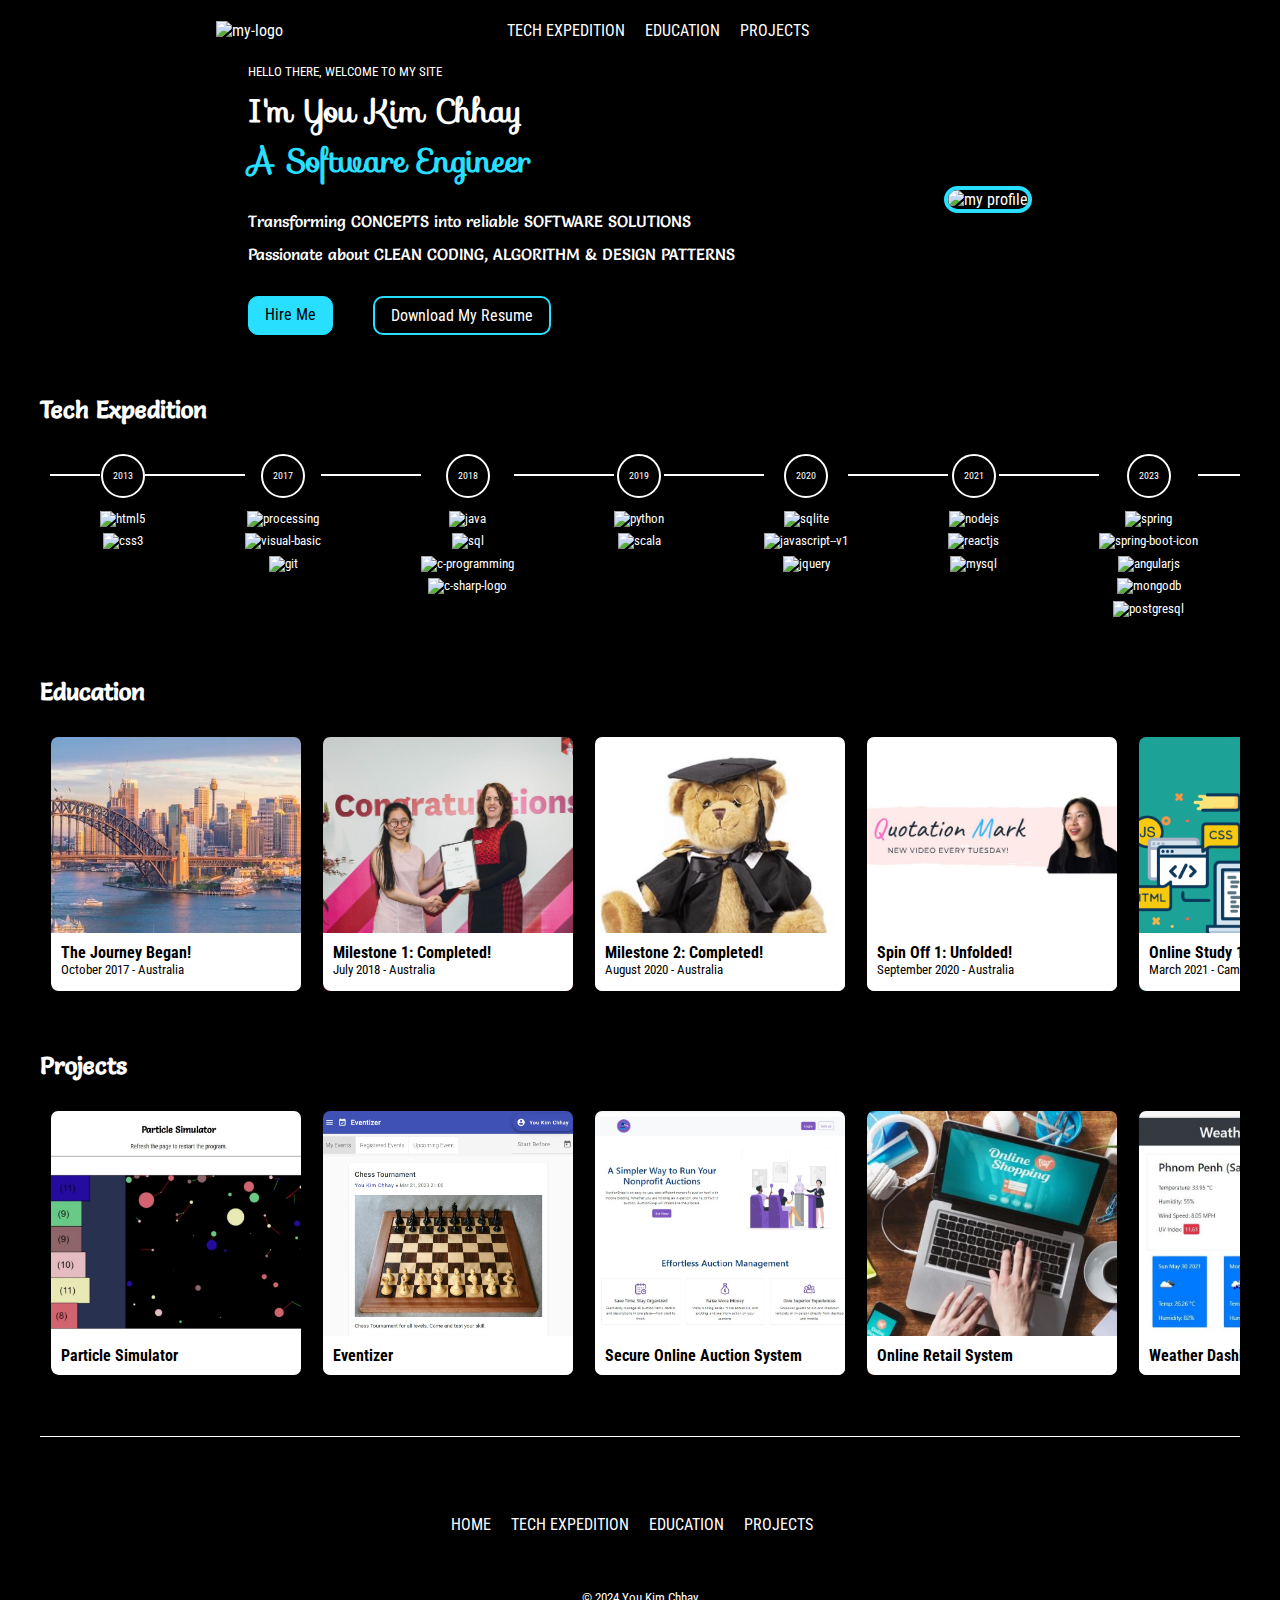
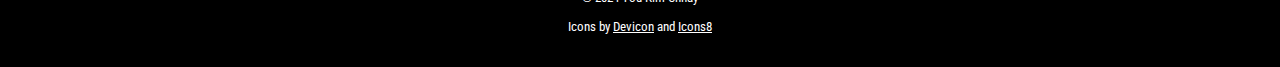
==== portfolio/index.html @ a9632bed "Update the website" ====
<!DOCTYPE html>
<html lang="en">

<head>
    <meta charset="UTF-8">
    <meta name="viewport" content="width=device-width, initial-scale=1.0">
    <title>You Kim Chhay</title>

    <link rel="icon" type="image/x-icon" href="./assets/images/favicon/favicon.ico">
    <link rel="stylesheet" href="https://fonts.googleapis.com/css?family=Sofia|Salsa|Roboto+Condensed">
    <link rel="stylesheet" href="./assets/css/style.css">

    <link rel="stylesheet" href="https://cdn.jsdelivr.net/gh/devicons/devicon@v2.15.1/devicon.min.css">
    <script src="https://kit.fontawesome.com/0a27dfcdde.js" crossorigin="anonymous"></script>
    <script src="https://code.jquery.com/jquery-3.7.1.slim.min.js"
            integrity="sha256-kmHvs0B+OpCW5GVHUNjv9rOmY0IvSIRcf7zGUDTDQM8=" crossorigin="anonymous"></script>
</head>

<body>

<!-- hero -->
<header>
    <div id="navbar">
        <div id="logo">
            <a href=""><img src="./assets/images/favicon/android-chrome-192x192-white.png" alt="my-logo" /></a>
        </div>

        <div class="nav">
            <a href="#tech-expedition">TECH EXPEDITION</a>
            <a href="#education">EDUCATION</a>
            <a href="#projects">PROJECTS</a>
        </div>

        <div class="contact-icons">
            <a href="https://www.linkedin.com/in/youkimchhay/" target="_blank"><i class="fa-brands fa-linkedin"></i></a>
            <a href="https://github.com/YouKimChhay" target="_blank"><i class="fa-brands fa-github"></i></a>
            <a href="mailto:youkim.chhay@outlook.com" target="_blank"><i class="fa-regular fa-envelope"></i></a>
        </div>
    </div>

    <div id="hero">
        <div id="about-me">
            <div id="about-me-text">
                <p id="hello">HELLO THERE, WELCOME TO MY SITE</p>
                <h2>I'm You Kim Chhay</h2>
                <h2 id="se">A Software Engineer</h2>
                <p class="passionate">Transforming CONCEPTS into reliable SOFTWARE SOLUTIONS</p>
                <P class="passionate">Passionate about CLEAN CODING, ALGORITHM & DESIGN PATTERNS</P>
            </div>

            <div class="contact-icons">
                <a href="https://www.linkedin.com/in/youkimchhay/" target="_blank"><i class="fa-brands fa-linkedin"></i></a>
                <a href="https://github.com/YouKimChhay" target="_blank"><i class="fa-brands fa-github"></i></a>
                <a href="mailto:youkim.chhay@outlook.com" target="_blank"><i class="fa-regular fa-envelope"></i></a>
            </div>

            <div id="about-me-contact">
                <div id="hire-me-button">
                    <a class="contact-button" href="mailto:youkim.chhay@outlook.com">Hire Me</a>
                </div>
                <div id="download-resume-button">
                    <a class="contact-button" href="./assets/docs/Youkim_Chhay_Resume.pdf" download="">Download My Resume</a>
                </div>
            </div>
        </div>

        <div id="hero-photo">
            <img src="./assets/images/hero/profile.jpg" alt="my profile" />
        </div>
    </div>
</header>

<!-- tech expedition -->
<section id="tech-expedition">
    <h2>Tech Expedition</h2>
    <div class="container">
        <div class="tech-timeline">
            <div class="horizontal-line horizontal-line-short"></div>
            <div class="timeline-node">
                <div class="timeline-circle"><span>2013</span></div>
                <div class="timeline-description">
                    <ul>
                        <li>
                            <img class="language-icon"
                                 src="https://cdn.jsdelivr.net/gh/devicons/devicon/icons/html5/html5-original.svg" alt="html5" />
                        </li>
                        <li>
                            <img class="language-icon"
                                 src="https://cdn.jsdelivr.net/gh/devicons/devicon/icons/css3/css3-original.svg" alt="css3" />
                        </li>
                    </ul>
                </div>
            </div>
            <div class="horizontal-line"></div>
            <div class="timeline-node">
                <div class="timeline-circle"><span>2017</span></div>
                <div class="timeline-description">
                    <ul>
                        <li>
                            <img class="language-icon"
                                 src="https://cdn.jsdelivr.net/gh/devicons/devicon/icons/processing/processing-original.svg"
                                 alt="processing" />
                        </li>
                        <li>
                            <img class="language-icon" src="https://img.icons8.com/fluency/48/visual-basic.png"
                                 alt="visual-basic" />
                        </li>
                        <li>
                            <img class="language-icon" src="https://cdn.jsdelivr.net/gh/devicons/devicon/icons/git/git-original.svg"
                                 alt="git" />
                        </li>
                    </ul>
                </div>
            </div>
            <div class="horizontal-line"></div>
            <div class="timeline-node">
                <div class="timeline-circle"><span>2018</span></div>
                <div class="timeline-description">
                    <ul>
                        <li>
                            <img class="language-icon"
                                 src="https://cdn.jsdelivr.net/gh/devicons/devicon/icons/java/java-original.svg" alt="java" />
                        </li>
                        <li>
                            <img class="language-icon" src="https://img.icons8.com/matisse/100/sql.png" alt="sql" />
                        </li>
                        <li>
                            <img class="language-icon" src="https://img.icons8.com/color/48/c-programming.png"
                                 alt="c-programming" />
                        </li>
                        <li>
                            <img class="language-icon" src="https://img.icons8.com/nolan/64/c-sharp-logo.png" alt="c-sharp-logo" />
                        </li>
                        <li>
                            <i class="devicon-unity-original" style="font-size: 32px;"></i>
                        </li>
                    </ul>
                </div>
            </div>
            <div class="horizontal-line"></div>
            <div class="timeline-node">
                <div class="timeline-circle"><span>2019</span></div>
                <div class="timeline-description">
                    <ul>
                        <li>
                            <img class="language-icon"
                                 src="https://cdn.jsdelivr.net/gh/devicons/devicon/icons/python/python-original.svg" alt="python" />
                        </li>
                        <li>
                            <img class="language-icon"
                                 src="https://cdn.jsdelivr.net/gh/devicons/devicon/icons/scala/scala-original.svg" alt="scala" />
                        </li>
                    </ul>
                </div>
            </div>
            <div class="horizontal-line"></div>
            <div class="timeline-node">
                <div class="timeline-circle"><span>2020</span></div>
                <div class="timeline-description">
                    <ul>
                        <li>
                            <i class="devicon-django-plain" style="font-size: 32px;"></i>
                        </li>
                        <li>
                            <img class="language-icon"
                                 src="https://cdn.jsdelivr.net/gh/devicons/devicon/icons/sqlite/sqlite-original.svg" alt="sqlite" />
                        </li>
                        <li><img class="language-icon" src="https://img.icons8.com/color/48/javascript--v1.png"
                                 alt="javascript--v1" />
                        </li>
                        <li>
                            <img class="language-icon"
                                 src="https://cdn.jsdelivr.net/gh/devicons/devicon/icons/jquery/jquery-plain-wordmark.svg"
                                 alt="jquery" />
                        </li>
                    </ul>
                </div>
            </div>
            <div class="horizontal-line"></div>
            <div class="timeline-node">
                <div class="timeline-circle"><span>2021</span></div>
                <div class="timeline-description">
                    <ul>
                        <li>
                            <img class="language-icon"
                                 src="https://cdn.jsdelivr.net/gh/devicons/devicon/icons/nodejs/nodejs-original.svg" alt="nodejs" />
                        </li>
                        <li>
                            <i class="devicon-express-original" style="font-size: 32px;"></i>
                        </li>
                        <li>
                            <img class="language-icon"
                                 src="https://cdn.jsdelivr.net/gh/devicons/devicon/icons/react/react-original.svg" alt="reactjs" />
                        </li>
                        <li>
                            <img class="language-icon"
                                 src="https://cdn.jsdelivr.net/gh/devicons/devicon/icons/mysql/mysql-original.svg" alt="mysql" />
                        </li>
                    </ul>
                </div>
            </div>
            <div class="horizontal-line"></div>
            <div class="timeline-node">
                <div class="timeline-circle"><span>2023</span></div>
                <div class="timeline-description">
                    <ul>
                        <li>
                            <img class="language-icon"
                                 src="https://cdn.jsdelivr.net/gh/devicons/devicon/icons/spring/spring-original.svg" alt="spring" />
                        </li>
                        <li>
                            <img class="language-icon" src="https://img.icons8.com/officel/80/spring-logo.png"
                                 alt="spring-boot-icon" />
                        </li>
                        <li>
                            <img class="language-icon"
                                 src="https://cdn.jsdelivr.net/gh/devicons/devicon/icons/angularjs/angularjs-original.svg"
                                 alt="angularjs" />
                        </li>
                        <li>
                            <img class="language-icon"
                                 src="https://cdn.jsdelivr.net/gh/devicons/devicon/icons/mongodb/mongodb-original.svg" alt="mongodb" />
                        </li>
                        <li>
                            <img class="language-icon"
                                 src="https://cdn.jsdelivr.net/gh/devicons/devicon/icons/postgresql/postgresql-original.svg"
                                 alt="postgresql" />
                        </li>
                    </ul>
                </div>
            </div>
            <div class="horizontal-line"></div>
            <div class="timeline-node">
                <div class="timeline-circle"><span>2024</span></div>
                <div class="timeline-description">
                    <ul>
                        <li>
                            <img class="language-icon" src="https://img.icons8.com/nolan/64/amazon-web-services.png"
                                 alt="amazon-web-services" />
                        </li>
                    </ul>
                </div>
            </div>
            <div class="horizontal-line horizontal-line-short"></div>
        </div>
    </div>
</section>

<!-- education -->
<section class="journey" id="education">
    <h2>Education</h2>
    <div class="container">
        <div class="card">
            <img class="card-image" src="./assets/images/education/sydney.jpg" alt="Sydney">
            <div class="card-content">
                <h4>The Journey Began!</h4>
                <p class="card-date">October 2017 - Australia</p>
                <ul class="card-description">
                    <li>✈️ Realized the "Study Abroad" dream</li>
                    <li>🦘 Landed in Australia for the 1st time</li>
                    <li>🎒 Commenced IT diploma studies</li>
                </ul>
            </div>
        </div>
        <!-- Repeat ends -->
        <div class="card">
            <img class="card-image" src="./assets/images/education/diploma.jpg" alt="diploma">
            <div class="card-content">
                <h4>Milestone 1: Completed!</h4>
                <p class="card-date">July 2018 - Australia</p>
                <ul class="card-description">
                    <li>🎓 Graduated Diploma</li>
                    <li>🏅 Awarded for Academic Excellence</li>
                    <li>👩‍💻 Embarked on a Bachelor's degree</li>
                </ul>
            </div>
        </div>
        <!-- Repeat ends -->
        <div class="card">
            <img class="card-image" src="./assets/images/education/graduationBear.jpg" alt="graduation bear">
            <div class="card-content">
                <h4>Milestone 2: Completed!</h4>
                <p class="card-date">August 2020 - Australia</p>
                <ul class="card-description">
                    <li>👩‍🎓 Graduated Bachelor's</li>
                    <li>🏅 Awarded Academic Excellence</li>
                    <li>📜 Got put on the Merit list</li>
                </ul>
            </div>
        </div>
        <!-- Repeat ends -->
        <div class="card">
            <img class="card-image" src="./assets/images/education/youtubeCover.jpg" alt="YouTube Cover">
            <div class="card-content">
                <h4>Spin Off 1: Unfolded!</h4>
                <p class="card-date">September 2020 - Australia</p>
                <ul class="card-description">
                    <li><i class="fa-brands fa-youtube" style="color: red;"></i>&nbsp; Started a YouTube channel</li>
                    <li>🪄 Learned video editing</li>
                </ul>
            </div>
        </div>
        <!-- Repeat ends -->
        <div class="card">
            <img class="card-image" src="./assets/images/education/webDev.jpg" alt="web development">
            <div class="card-content">
                <h4>Online Study 1: Commenced!</h4>
                <p class="card-date">March 2021 - Cambodia</p>
                <ul class="card-description">
                    <li>🔎 Dived deeper into Web Dev</li>
                    <li>🛠️ Built several mini web projects</li>
                </ul>
            </div>
        </div>
        <!-- Repeat ends -->
        <div class="card">
            <img class="card-image" src="./assets/images/education/chinese.jpg" alt="chinese letters">
            <div class="card-content">
                <h4>Spin Off 2: Unfolded!</h4>
                <p class="card-date">September 2021 - Cambodia</p>
                <ul class="card-description">
                    <li>📚 Picked up Mandarin Chinese</li>
                </ul>
            </div>
        </div>
        <!-- Repeat ends -->
        <div class="card">
            <img class="card-image" src="./assets/images/education/hollywood.jpg" alt="hollywood sign">
            <div class="card-content">
                <h4>The Next Chapter Began!</h4>
                <p class="card-date">October 2022 - United States</p>
                <ul class="card-description">
                    <li>&#x1F60A; Went abroad for the 2nd time</li>
                    <li>🛬 Landed in Los Angeles, CA</li>
                </ul>
            </div>
        </div>
        <!-- Repeat ends -->
        <div class="card">
            <img class="card-image" src="./assets/images/education/miu.jpg" alt="miu">
            <div class="card-content">
                <h4>Milestone 3: Pursuing!</h4>
                <p class="card-date">October 2022 - United States</p>
                <ul class="card-description">
                    <li>✈️ Traveled to Fairfield, IA</li>
                    <li>💼 Started Master's degree</li>
                </ul>
            </div>
        </div>
        <!-- Repeat ends -->
        <div class="card">
            <img class="card-image" src="./assets/images/education/aws.jpg" alt="amazon web services">
            <div class="card-content">
                <h4>Online Study 2: Commenced!</h4>
                <p class="card-date">June 2023 - United States</p>
                <ul class="card-description">
                    <li>🏫 Completed on-campus studies</li>
                    <li>💻 Started online courses</li>
                    <li>👩‍💻 Completed Advanced Software Dev</li>
                    <li>🤖 Taking basic AI/ML</li>
                    <li>☁️ Taking Cloud Computing Techs</li>
                </ul>
            </div>
        </div>
        <!-- Repeat ends -->
        <div class="card">
            <img class="card-image" src="./assets/images/education/swe.jpg" alt="software development">
            <div class="card-content">
                <h4>What's Next?</h4>
                <p class="card-date">Present - United States</p>
                <ul class="card-description">
                    <li>🕵️‍♀️ Seeking a software engineer role</li>
                </ul>
            </div>
        </div>
        <!-- Repeat ends -->
    </div>
</section>

<!-- projects -->
<section class="journey" id="projects">
    <h2>Projects</h2>
    <div class="container project-container">
        <div class="card">
            <img class="card-image" id="ps-card" onclick="togglePopup()"
                 src="./assets/images/projects/particle-simulator.jpg" alt="particle-simulator" />
            <div class="card-content">
                <h4>Particle Simulator</h4>
                <div class="card-description">
                    <div class="tech-description">
                        <img class="language-icon"
                             src="https://cdn.jsdelivr.net/gh/devicons/devicon/icons/processing/processing-original.svg"
                             alt="processing" />
                    </div>
                </div>
            </div>
            <div id="popup-card">
                <div class="popup-content">
                    <span class="close-btn" onclick="togglePopup()">&times;</span>
                    <h2>Particle Simulator</h2>
                    <p>Refresh the page to restart the program.</p>
                    <canvas id="ps-canvas" data-processing-sources="./assets/processing/particleSimulator.pde" tabindex="0"></canvas>
                </div>
            </div>
        </div>
        <!-- Repeat ends -->
        <div class="card">
            <a href="https://eventizer.herokuapp.com/event" target="_blank">
                <img class="card-image" src="./assets/images/projects/eventizer.jpg" alt="eventizer" /></a>
            <div class="card-content">
                <h4>Eventizer</h4>
                <div class="card-description">
                    <div class="tech-description">
                        <img class="language-icon"
                             src="https://cdn.jsdelivr.net/gh/devicons/devicon/icons/angularjs/angularjs-original.svg"
                             alt="angularjs" />
                        <img class="language-icon"
                             src="https://cdn.jsdelivr.net/gh/devicons/devicon/icons/nodejs/nodejs-original.svg" alt="nodejs" />
                        <img class="language-icon"
                             src="https://cdn.jsdelivr.net/gh/devicons/devicon/icons/express/express-original.svg" alt="express" />
                        <img class="language-icon"
                             src="https://cdn.jsdelivr.net/gh/devicons/devicon/icons/mongodb/mongodb-original.svg" alt="mongodb" />
                        <img class="language-icon" src="https://img.icons8.com/color/48/amazon-web-services.png"
                             alt="amazon-web-services" />
                        <img class="language-icon"
                             src="https://cdn.jsdelivr.net/gh/devicons/devicon/icons/heroku/heroku-plain.svg" alt="heroku" />
                    </div>
                </div>
            </div>
        </div>
        <!-- Repeat ends -->
        <div class="card">
            <a href="https://github.com/vannygigo7/waa-project-backend" target="_blank">
                <img class="card-image" src="./assets/images/projects/onlineAuctionSystem.jpg" alt="onlineAuctionSystem" />
            </a>
            <div class="card-content">
                <h4>Secure Online Auction System</h4>
                <div class="card-description">
                    <div class="tech-description">
                        <img class="language-icon"
                             src="https://cdn.jsdelivr.net/gh/devicons/devicon/icons/react/react-original.svg" alt="react" />
                        <img class="language-icon"
                             src="https://cdn.jsdelivr.net/gh/devicons/devicon/icons/spring/spring-original.svg" alt="spring" />
                        <img class="language-icon" src="https://img.icons8.com/officel/80/spring-logo.png"
                             alt="spring-boot-icon" />
                        <img class="language-icon"
                             src="https://cdn.jsdelivr.net/gh/devicons/devicon/icons/mysql/mysql-original.svg" alt="mysql" />
                    </div>
                </div>
            </div>
        </div>
        <!-- Repeat ends -->
        <div class="card">
            <a href="https://github.com/teke1566/EAOnlineRetailSystem" target="_blank">
                <img class="card-image" src="./assets/images/projects/onlineRetailSystem.jpg" alt="onlineRetailSystem" />
            </a>
            <div class="card-content">
                <h4>Online Retail System</h4>
                <div class="card-description">
                    <div class="tech-description">
                        <img class="language-icon"
                             src="https://cdn.jsdelivr.net/gh/devicons/devicon/icons/spring/spring-original.svg" alt="spring" />
                        <img class="language-icon" src="https://img.icons8.com/officel/80/spring-logo.png"
                             alt="spring-boot-icon" />
                        <img class="language-icon"
                             src="https://cdn.jsdelivr.net/gh/devicons/devicon/icons/postgresql/postgresql-original.svg"
                             alt="postgresql" />
                    </div>
                </div>
                <!-- <ul class="card-description">
                  <li>🎓 Graduated Diploma</li>
                  <li>🏅 Awarded for Academic Excellence</li>
                  <li>👩‍💻 Embarked on a Bachelor's degree</li>
                </ul> -->
            </div>
        </div>
        <!-- Repeat ends -->
        <div class="card">
            <a href="https://youkimchhay-weather-dashboard.herokuapp.com/" target="_blank">
                <img class="card-image" src="./assets/images/projects/weather-dashboard.jpg" alt="weather-dashboard" />
            </a>
            <div class="card-content">
                <h4>Weather Dashboard</h4>
                <div class="card-description">
                    <div class="tech-description">
                        <img class="language-icon"
                             src="https://cdn.jsdelivr.net/gh/devicons/devicon/icons/nodejs/nodejs-original.svg" alt="nodejs" />
                        <img class="language-icon"
                             src="https://cdn.jsdelivr.net/gh/devicons/devicon/icons/express/express-original.svg" alt="express" />
                        <img class="language-icon"
                             src="https://cdn.jsdelivr.net/gh/devicons/devicon/icons/bootstrap/bootstrap-original.svg"
                             alt="bootstrap" />
                        <img class="language-icon"
                             src="https://cdn.jsdelivr.net/gh/devicons/devicon/icons/heroku/heroku-plain.svg" alt="heroku" />
                    </div>
                </div>
            </div>
        </div>
        <!-- Repeat ends -->
        <div class="card">
            <a href="https://ykc-bookstore.herokuapp.com/" target="_blank">
                <img class="card-image" src="./assets/images/projects/ykc-bookstore.jpg" alt="ykc-bookstore" />
            </a>
            <div class="card-content">
                <h4>YKC Bookstore</h4>
                <div class="card-description">
                    <div class="tech-description">
                        <img class="language-icon"
                             src="https://cdn.jsdelivr.net/gh/devicons/devicon/icons/html5/html5-original.svg" alt="html" />
                        <img class="language-icon" src="https://cdn.jsdelivr.net/gh/devicons/devicon/icons/css3/css3-original.svg"
                             alt="css" />
                        <img class="language-icon"
                             src="https://cdn.jsdelivr.net/gh/devicons/devicon/icons/nodejs/nodejs-original.svg" alt="nodejs" />
                        <img class="language-icon"
                             src="https://cdn.jsdelivr.net/gh/devicons/devicon/icons/express/express-original.svg" alt="express" />
                        <img class="language-icon"
                             src="https://cdn.jsdelivr.net/gh/devicons/devicon/icons/bootstrap/bootstrap-original.svg"
                             alt="bootstrap" />
                        <img class="language-icon"
                             src="https://cdn.jsdelivr.net/gh/devicons/devicon/icons/heroku/heroku-plain.svg" alt="heroku" />
                    </div>
                </div>
            </div>
        </div>
        <!-- Repeat ends -->
        <div class="card">
            <a href="https://youkimchhay.github.io/password-generator/" target="_blank">
                <img class="card-image" src="./assets/images/projects/password-generator.jpg" alt="password-generator" />
            </a>
            <div class="card-content">
                <h4>Password Generator</h4>
                <div class="card-description">
                    <div class="tech-description">
                        <img class="language-icon"
                             src="https://cdn.jsdelivr.net/gh/devicons/devicon/icons/html5/html5-original.svg" alt="html" />
                        <img class="language-icon" src="https://cdn.jsdelivr.net/gh/devicons/devicon/icons/css3/css3-original.svg"
                             alt="css" />
                        <img class="language-icon"
                             src="https://cdn.jsdelivr.net/gh/devicons/devicon/icons/javascript/javascript-original.svg"
                             alt="javascript" />
                        <img class="language-icon"
                             src="https://cdn.jsdelivr.net/gh/devicons/devicon/icons/github/github-original.svg" alt="github" />
                    </div>
                </div>
            </div>
        </div>
        <!-- Repeat ends -->
        <div class="card">
            <a href="https://youkimchhay.github.io/daily-planner/" target="_blank">
                <img class="card-image" src="./assets/images/projects/daily-planner.jpg" alt="daily-planner" />
            </a>
            <div class="card-content">
                <h4>Daily Planner</h4>
                <div class="card-description">
                    <div class="tech-description">
                        <img class="language-icon"
                             src="https://cdn.jsdelivr.net/gh/devicons/devicon/icons/html5/html5-original.svg" alt="html" />
                        <img class="language-icon" src="https://cdn.jsdelivr.net/gh/devicons/devicon/icons/css3/css3-original.svg"
                             alt="css" />
                        <img class="language-icon"
                             src="https://cdn.jsdelivr.net/gh/devicons/devicon/icons/javascript/javascript-original.svg"
                             alt="javascript" />
                        <img class="language-icon"
                             src="https://cdn.jsdelivr.net/gh/devicons/devicon/icons/github/github-original.svg" alt="github" />
                    </div>
                </div>
            </div>
        </div>
        <!-- Repeat ends -->
        <div class="card">
            <a href="https://youkimchhay.github.io/javascript-quiz/" target="_blank">
                <img class="card-image" src="./assets/images/projects/js-quiz-copy.jpg" alt="javascript quiz" />
            </a>
            <div class="card-content">
                <h4>JavaScript Quiz</h4>
                <div class="card-description">
                    <div class="tech-description">
                        <img class="language-icon"
                             src="https://cdn.jsdelivr.net/gh/devicons/devicon/icons/html5/html5-original.svg" alt="html" />
                        <img class="language-icon" src="https://cdn.jsdelivr.net/gh/devicons/devicon/icons/css3/css3-original.svg"
                             alt="css" />
                        <img class="language-icon"
                             src="https://cdn.jsdelivr.net/gh/devicons/devicon/icons/javascript/javascript-original.svg"
                             alt="javascript" />
                        <img class="language-icon"
                             src="https://cdn.jsdelivr.net/gh/devicons/devicon/icons/handlebars/handlebars-original.svg"
                             alt="handlebars" />
                        <img class="language-icon"
                             src="https://cdn.jsdelivr.net/gh/devicons/devicon/icons/github/github-original.svg" alt="github" />
                    </div>
                </div>
            </div>
        </div>
        <!-- Repeat ends -->
    </div>
</section>

<!-- footer -->
<footer>
    <div class="line"></div>
    <div class="contact-icons">
        <a href="https://www.linkedin.com/in/youkimchhay/" target="_blank"><i class="fa-brands fa-linkedin"></i></a>
        <a href="https://github.com/YouKimChhay" target="_blank"><i class="fa-brands fa-github"></i></a>
        <a href="mailto:youkim.chhay@outlook.com" target="_blank"><i class="fa-regular fa-envelope"></i></a>
    </div>

    <div class="nav">
        <a href="">HOME</a>
        <a href="#tech-expedition">TECH EXPEDITION</a>
        <a href="#education">EDUCATION</a>
        <a href="#projects">PROJECTS</a>
    </div>

    <div>
        <p>&copy; 2024 You Kim Chhay</p>
        <p>Icons by <a href="https://devicon.dev/">Devicon</a> and <a href="https://icons8.com">Icons8</a></p>
    </div>
</footer>

<!-- js scripts -->
<script type="text/javascript"
        src="https://cdnjs.cloudflare.com/ajax/libs/processing.js/1.6.6/processing.min.js"></script>
<script type="text/javascript" src="./assets/scripts/script.js"></script>
</body>

</html>
---- portfolio/assets/css/style.css ----
body {
    font-family: 'Roboto Condensed', 'Arial', sans-serif;
    margin: 0;
    padding: 0;
    background-color: black;
    color: white;
}

/* navbar */

#navbar {
    display: flex;
    justify-content: space-evenly;
    padding-top: 1em;
    align-items: center;
}

.fa-linkedin,
.fa-envelope,
.fa-github {
    font-size: 24px;
}

#navbar a {
    color: white;
    text-decoration: none;
    padding: 0 0.5em;
}

.nav a {
    font-family: 'Roboto Condensed', 'Arial', sans-serif;
}

#navbar .nav a:hover {
    text-decoration: underline;
}

#logo img {
    width: 2.5em;
}

#logo img:hover {
    transform: scale(1.3);
}

.contact-icons a {
    color: white;
    text-decoration: none;
    padding: 0 0.5em;
}

.contact-icons i:hover {
    transform: scale(1.5);
}

/* end navbar */

/* hero */

#hero {
    display: flex;
    align-items: center;
    justify-content: space-evenly;
    padding: 20px 40px;
}

#about-me-text {
    margin-bottom: 1em;
}

#about-me-text h2 {
    font-family: 'Sofia', 'Arial', sans-serif;
}

#about-me-text #se {
    color: rgb(40, 223, 255);
    margin-bottom: 0.8em;
}

#hello {
    font-size: small;
    margin: 0;
    margin-bottom: 0.5em;
}

#about-me-text h2 {
    font-size: 32px;
    margin: 0;
}

.passionate {
    font-family: 'Salsa', 'Arial', sans-serif;
    font-size: medium;
    margin: 0;
    margin-top: 0.8em;
}

#about-me-contact {
    display: flex;
    margin-top: 2em;
}

#about-me-contact a {
    text-decoration: none;
}

#hero .contact-icons {
    display: none;
}

#hire-me-button {
    width: max-content;
    border: 1px solid rgb(40, 223, 255);
    border-radius: 10px;
    padding: 0.5em 1em;
    background-color: rgb(40, 223, 255);
    margin-right: 2.5em;
}

#hire-me-button a {
    color: black;
    text-decoration: none;
}

#download-resume-button {
    width: max-content;
    border: 2px solid rgb(40, 223, 255);
    border-radius: 10px;
    padding: 0.5em 1em;
    background-color: black;
}

#download-resume-button a {
    color: white;
    text-decoration: none;
}

#hire-me-button:hover,
#download-resume-button:hover {
    transform: scale(1.2);
}

#hero-photo img {
    max-height: 25em;
    border-radius: 30px;
    border: 0.3em solid rgb(40, 223, 255);
}

/* end header */

::-webkit-scrollbar {
    width: 0;
}

.container {
    display: flex;
    overflow-x: auto;
    padding: 10px 10px 0;
}

#tech-expedition,
.journey,
.projects {
    padding: 20px 40px;
}

h2 {
    font-family: 'Salsa', 'Arial', sans-serif;
}

/* tech-expedition */

.tech-timeline {
    display: flex;
    position: relative;
}

.timeline-node {
    position: relative;
    display: flex;
    flex-direction: column;
    align-items: center;
}

.timeline-circle {
    border: 2px solid white;
    border-radius: 50%;
    width: 40px;
    height: 40px;
    text-align: center;
    line-height: 40px;
    font-size: x-small;
}

.timeline-circle-hover {
    transform: scale(1.3);
    background-color: rgb(40, 223, 255);
    border-color: rgb(40, 223, 255);
    color: black;
    font-weight: bold;
}

.horizontal-line {
    border-top: 2px solid white;
    width: 100px;
    margin-top: 20px;
}

.horizontal-line-short {
    width: 50px;
}

.timeline-description {
    width: max-content;
    text-align: center;
    margin-top: 0.5em;
    font-size: small;
}

.timeline-description ul {
    list-style-type: none;
    margin: 0;
    padding: 0;
}

.timeline-description ul li {
    margin-top: 0.5em;
}

.language-icon {
    width: 3.5em;
}

/* end tech-expedition */


/* education & projects */

.card-date {
    font-size: smaller;
    padding-bottom: 0.3em;
}

.card {
    flex-shrink: 0;
    width: 250px;
    margin-right: 20px;
    border: 1px solid black;
    position: relative;
    overflow: hidden;
    border-radius: 8px;
    transition: all 0.3s;
}

.card-image {
    width: 100%;
    height: 100%;
    object-fit: cover;
}

.card-content {
    position: absolute;
    bottom: 0;
    left: 0;
    width: 100%;
    background-color: white;
    padding: 10px;
    color: black;
    border-bottom-left-radius: 8px;
    border-bottom-right-radius: 8px;
}

.card-content .card-description {
    display: none;
    margin: 0;
    padding: 0;
    font-size: smaller;
    list-style: none;
}

.card:hover .card-description {
    display: block;
}

.card-content h4,
.card-content p {
    margin: 0;
}

/* projects */

.tech-description {
    margin-top: 0.2em;
}

.card-description .language-icon {
    width: 2em;
    padding-right: 0.5em;
}

#ps-card:hover {
    cursor: pointer;
}

#popup-card {
    display: none;
    position: fixed;
    top: 0;
    left: 0;
    width: 100%;
    height: 100%;
    background: rgba(0, 0, 0, 0.5);
    justify-content: center;
    align-items: center;
    z-index: 999;
}

.popup-content {
    color: black;
}

.popup-content {
    background-color: #fff;
    padding: 20px;
    border-radius: 5px;
    position: relative;
}

.close-btn {
    position: absolute;
    /* top: 10px; */
    right: 15px;
    font-size: 22px;
    cursor: pointer;
    color: white;
    background: red;
    border: 2px solid red;
    border-radius: 50%;
    width: 25px;
    height: 25px;
    display: flex;
    justify-content: center;
    align-items: center;
}


/* end projects */
/* end education & projects */


/* footer */

.line {
    border-top: 1px solid white;
}

footer {
    padding: 40px 40px 20px;
    text-align: center;
    font-size: smaller;
}

footer a {
    color: white;
}

footer .contact-icons {
    margin-top: 2em;
}

footer .contact-icons a {
    padding-right: 1em;
}

footer .nav {
    margin-top: 1.5em;
    margin-bottom: 3.5em;
    font-size: larger;
}

footer .nav a {
    padding-right: 1em;
    text-decoration: none;
}

footer .nav a:hover {
    text-decoration: underline;
}

/* end footer */


/* responsive */

@media (pointer:coarse) {
    #projects .card-description {
        display: block;
    }
}

@media screen and (min-width: 1300px) {
    #tech-expedition .container {
        justify-content: center;
    }

    #tech-expedition h2,
    .journey h2,
    .popup-content p {
        display: flex;
        justify-content: center;
    }
}

@media screen and (max-width: 1030px) {
    #hero-photo img {
        max-height: 15em;
    }
}

@media screen and (min-width: 1000px) and (max-height: 800px) {
    header {
        height: 100vh;
    }

    #hero {
        height: 90vh;
        padding: 0 40px;
    }
}

@media screen and (max-width: 800px) {
    .passionate {
        font-size: small;
    }
    #ps-canvas {
        width: 80vw;
    }
}

@media screen and (max-width: 600px) {
    #navbar a {
        font-size: small;
    }

    #hero {
        display: block;
    }

    #about-me-text {
        max-width: fit-content;
        margin: 1em auto 2em;
    }

    #about-me-contact {
        display: flex;
        justify-content: space-evenly;
    }

    #hire-me-button {
        margin-right: 0;
    }

    #hero-photo {
        justify-content: center;
        display: flex;
        margin-top: 2em;
    }

    #hero-photo img {
        max-height: 20em;
    }

    footer {
        font-size: x-small;
    }
}

@media screen and (max-width: 450px) {
    #hero .contact-icons {
        display: flex;
        justify-content: center;
        margin-bottom: 2em;
    }

    #navbar .contact-icons {
        display: none;
    }

    #about-me-text h2 {
        font-size: x-large;
    }

    #about-me-contact {
        flex-direction: column;
    }

    #hire-me-button {
        margin-bottom: 1.5em;
    }
}
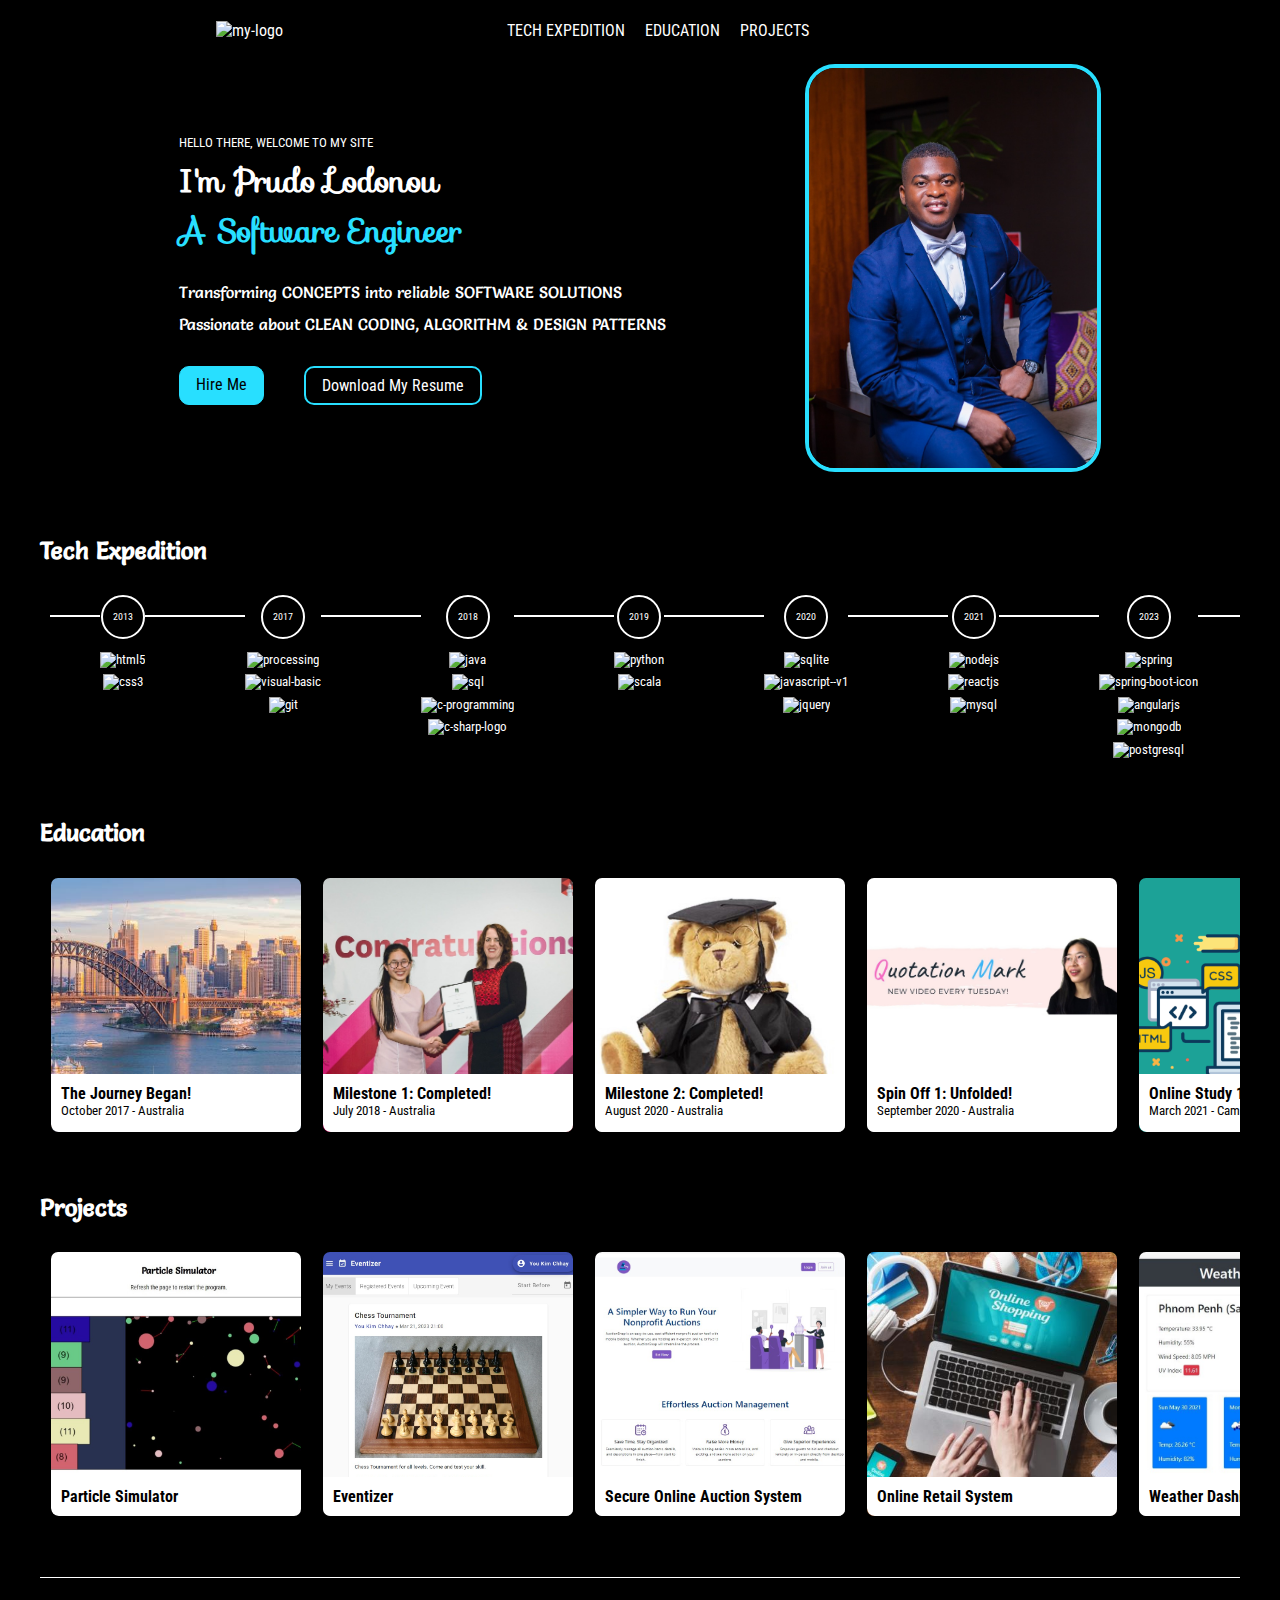
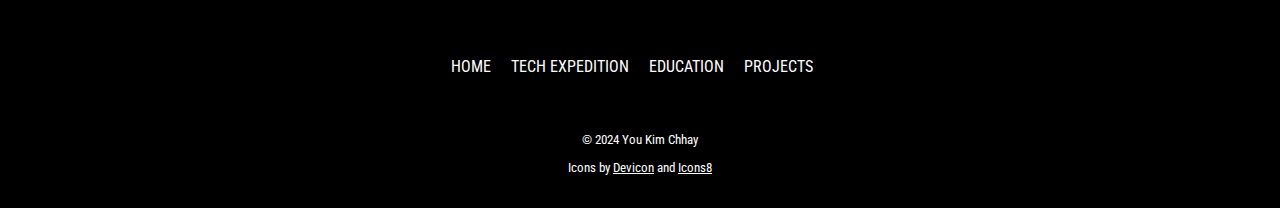
==== commit 3733cf4f: "Title update" ====
--- a/portfolio/index.html
+++ b/portfolio/index.html
@@ -42,7 +42,7 @@
         <div id="about-me">
             <div id="about-me-text">
                 <p id="hello">HELLO THERE, WELCOME TO MY SITE</p>
-                <h2>I'm You Kim Chhay</h2>
+                <h2>I'm Prudo Lodonou</h2>
                 <h2 id="se">A Software Engineer</h2>
                 <p class="passionate">Transforming CONCEPTS into reliable SOFTWARE SOLUTIONS</p>
                 <P class="passionate">Passionate about CLEAN CODING, ALGORITHM & DESIGN PATTERNS</P>
